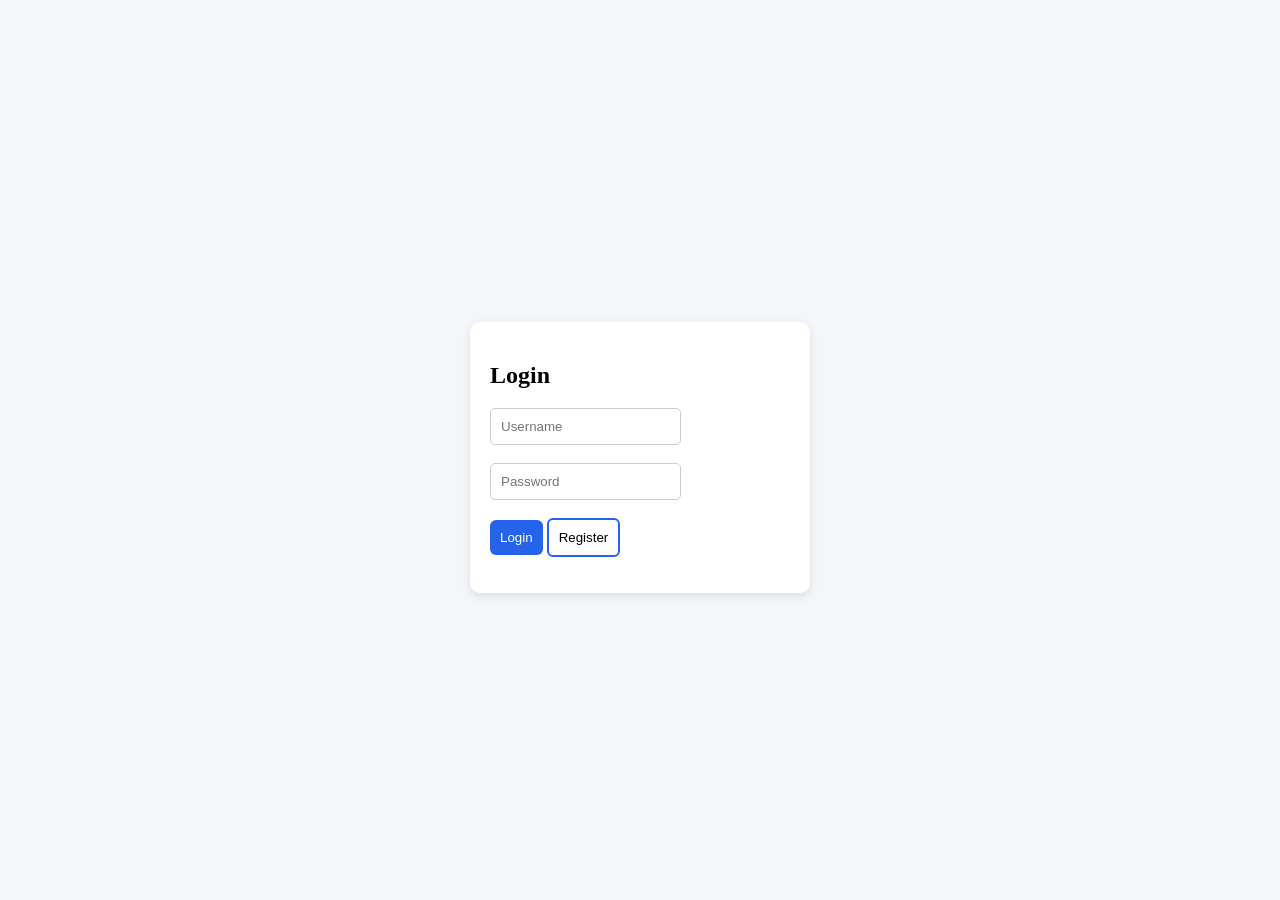
==== frontend/login.html @ e3522657 "login page added" ====
<!DOCTYPE html>
<html>
<head>
  <title>Login - MedCare</title>
  <link rel="stylesheet" href="style.css">
</head>

<body style="display:flex;justify-content:center;align-items:center;height:100vh;">

<div class="card" style="width:300px;">
  <h2>Login</h2>

  <input id="username" placeholder="Username"><br><br>
  <input id="password" type="password" placeholder="Password"><br><br>

  <button class="btn primary" onclick="login()">Login</button>
  <button class="btn outline" onclick="register()">Register</button>

  <p id="msg"></p>
</div>

<script>
const BASE_URL = "https://medical-project-c3re.onrender.com"; // keep same

function login(){
  fetch(`${BASE_URL}/login`, {
    method: "POST",
    headers: {"Content-Type":"application/json"},
    body: JSON.stringify({
      username: document.getElementById("username").value,
      password: document.getElementById("password").value
    })
  })
  .then(res=>res.json())
  .then(d=>{
    if(d.message){
      localStorage.setItem("loggedIn", true);
      window.location.href = "index.html";
    } else {
      document.getElementById("msg").innerText = d.error;
    }
  });
}

function register(){
  fetch(`${BASE_URL}/register`, {
    method: "POST",
    headers: {"Content-Type":"application/json"},
    body: JSON.stringify({
      username: document.getElementById("username").value,
      password: document.getElementById("password").value
    })
  })
  .then(res=>res.json())
  .then(d=>{
    document.getElementById("msg").innerText = d.message || d.error;
  });
}
</script>

</body>
</html>
---- frontend/style.css ----
body {
  margin: 0;
  font-family: 'Segoe UI';
  background: #f4f6f9;
}

.dashboard {
  display: flex;
}

/* Sidebar */
.sidebar {
  width: 230px;
  height: 100vh;
  background: #0a2540;
  color: white;
  padding: 20px;
}

.sidebar h2 {
  margin-bottom: 30px;
}

.sidebar ul {
  list-style: none;
  padding: 0;
}

.sidebar li {
  padding: 12px;
  margin-bottom: 10px;
  cursor: pointer;
  border-radius: 6px;
}

.sidebar li:hover,
.active {
  background: #1e3a8a;
}

/* Main */
.main {
  flex: 1;
  padding: 20px;
}

/* Top */
.topbar {
  display: flex;
  justify-content: space-between;
  margin-bottom: 20px;
}

/* Stats */
.stats {
  display: grid;
  grid-template-columns: repeat(4, 1fr);
  gap: 15px;
}

.stat {
  text-align: center;
}

.stat i {
  font-size: 20px;
}

.green { background: #e6fff2; }
.orange { background: #fff4e5; }
.red { background: #ffe5e5; }

/* Cards */
.card {
  background: white;
  padding: 20px;
  margin-top: 15px;
  border-radius: 10px;
  box-shadow: 0 3px 10px rgba(0,0,0,0.1);
}

/* Form */
.form-grid {
  display: grid;
  grid-template-columns: repeat(5, 1fr);
  gap: 10px;
}

input, select {
  padding: 10px;
  border-radius: 5px;
  border: 1px solid #ccc;
}

/* Buttons */
.btn-group {
  display: flex;
  gap: 10px;
  margin-top: 15px;
}

.btn {
  padding: 10px;
  border: none;
  border-radius: 6px;
  cursor: pointer;
}

.primary { background: #2563eb; color: white; }
.outline { border: 2px solid #2563eb; background: white; }
.success { background: #16a34a; color: white; }

/* Result */
.result-box {
  margin-top: 15px;
  padding: 15px;
  border-radius: 8px;
}

.high { border-left: 6px solid red; background: #ffe5e5; }
.moderate { border-left: 6px solid orange; background: #fff4e5; }
.low { border-left: 6px solid green; background: #e6fff2; }

/* Loader */
.loader {
  border: 4px solid #eee;
  border-top: 4px solid blue;
  width: 30px;
  height: 30px;
  border-radius: 50%;
  animation: spin 1s linear infinite;
  margin: 15px auto;
}

.hidden { display: none; }

@keyframes spin {
  100% { transform: rotate(360deg); }
}

/* Table */
.table {
  width: 100%;
  margin-top: 20px;
  border-collapse: collapse;
}

.table th, .table td {
  padding: 10px;
  border-bottom: 1px solid #ddd;
}

.badge {
  padding: 5px 10px;
  border-radius: 5px;
}

.badge.low { background: #e6fff2; }
.badge.moderate { background: #fff4e5; }
.badge.high { background: #ffe5e5; }

/* Toast */
.toast {
  position: fixed;
  bottom: 20px;
  right: 20px;
  background: green;
  color: white;
  padding: 10px 20px;
  border-radius: 5px;
}
/* Analytics layout */
.analytics {
  display: grid;
  grid-template-columns: 1fr 1fr;
  gap: 20px;
}

.analytics canvas {
  background: white;
  padding: 15px;
  border-radius: 10px;
}
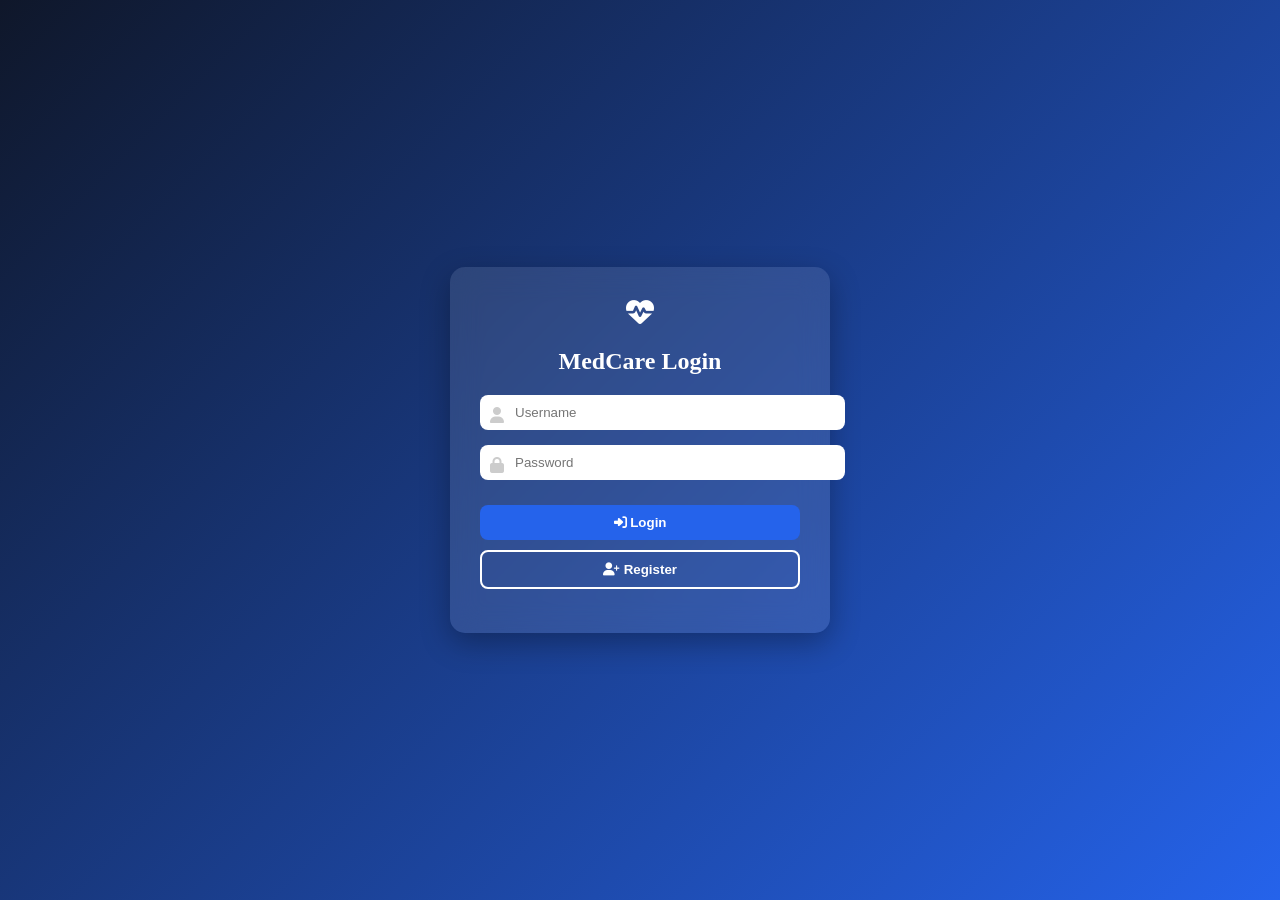
==== commit a83ed367: "ui upgrade" ====
--- a/frontend/login.html
+++ b/frontend/login.html
@@ -3,24 +3,128 @@
 <head>
   <title>Login - MedCare</title>
   <link rel="stylesheet" href="style.css">
+
+  <!-- Icons -->
+  <link href="https://cdnjs.cloudflare.com/ajax/libs/font-awesome/6.5.0/css/all.min.css" rel="stylesheet">
+
+  <style>
+    body {
+      margin: 0;
+      height: 100vh;
+      display: flex;
+      justify-content: center;
+      align-items: center;
+      font-family: 'Segoe UI';
+      background: linear-gradient(135deg, #0f172a, #2563eb);
+    }
+
+    .login-container {
+      background: rgba(255, 255, 255, 0.1);
+      backdrop-filter: blur(15px);
+      padding: 30px;
+      width: 320px;
+      border-radius: 15px;
+      color: white;
+      box-shadow: 0 10px 30px rgba(0,0,0,0.3);
+      text-align: center;
+    }
+
+    .login-container h2 {
+      margin-bottom: 20px;
+    }
+
+    .input-group {
+      position: relative;
+      margin-bottom: 15px;
+    }
+
+    .input-group i {
+      position: absolute;
+      top: 12px;
+      left: 10px;
+      color: #ccc;
+    }
+
+    .input-group input {
+      width: 100%;
+      padding: 10px 10px 10px 35px;
+      border-radius: 8px;
+      border: none;
+      outline: none;
+    }
+
+    .btn {
+      width: 100%;
+      padding: 10px;
+      margin-top: 10px;
+      border: none;
+      border-radius: 8px;
+      cursor: pointer;
+      font-weight: bold;
+    }
+
+    .primary {
+      background: #2563eb;
+      color: white;
+    }
+
+    .outline {
+      background: transparent;
+      border: 2px solid white;
+      color: white;
+    }
+
+    .btn:hover {
+      opacity: 0.9;
+    }
+
+    #msg {
+      margin-top: 10px;
+      font-size: 14px;
+    }
+
+    .logo {
+      font-size: 28px;
+      margin-bottom: 10px;
+    }
+
+  </style>
 </head>
 
-<body style="display:flex;justify-content:center;align-items:center;height:100vh;">
+<body>
 
-<div class="card" style="width:300px;">
-  <h2>Login</h2>
+<div class="login-container">
 
-  <input id="username" placeholder="Username"><br><br>
-  <input id="password" type="password" placeholder="Password"><br><br>
+  <div class="logo">
+    <i class="fa-solid fa-heart-pulse"></i>
+  </div>
 
-  <button class="btn primary" onclick="login()">Login</button>
-  <button class="btn outline" onclick="register()">Register</button>
+  <h2>MedCare Login</h2>
+
+  <div class="input-group">
+    <i class="fa fa-user"></i>
+    <input id="username" placeholder="Username">
+  </div>
+
+  <div class="input-group">
+    <i class="fa fa-lock"></i>
+    <input id="password" type="password" placeholder="Password">
+  </div>
+
+  <button class="btn primary" onclick="login()">
+    <i class="fa fa-sign-in-alt"></i> Login
+  </button>
+
+  <button class="btn outline" onclick="register()">
+    <i class="fa fa-user-plus"></i> Register
+  </button>
 
   <p id="msg"></p>
+
 </div>
 
 <script>
-const BASE_URL = "https://medical-project-c3re.onrender.com"; // keep same
+const BASE_URL = "https://medical-project-c3re.onrender.com";
 
 function login(){
   fetch(`${BASE_URL}/login`, {
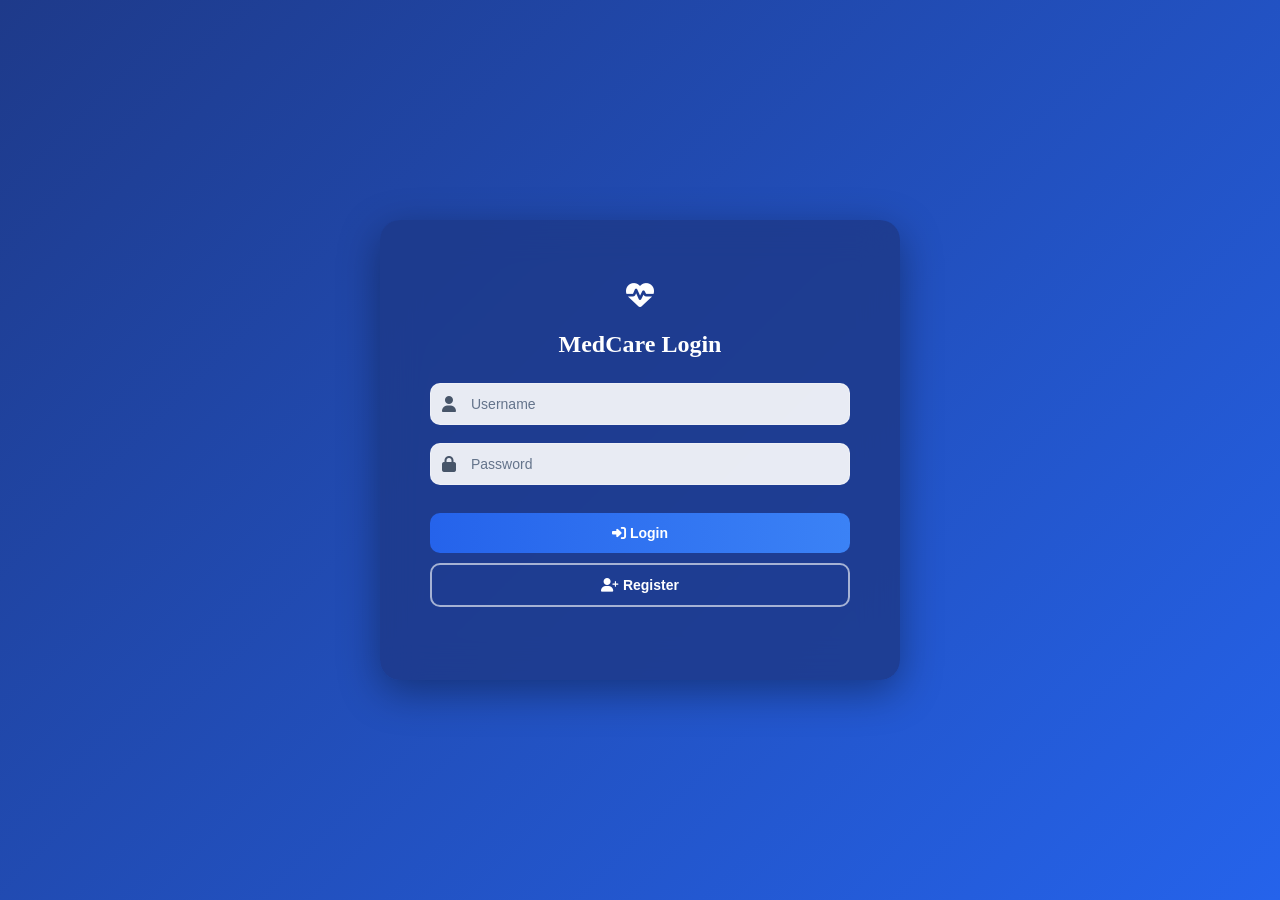
==== commit 6a15be08: "db fixed" ====
--- a/frontend/login.html
+++ b/frontend/login.html
@@ -7,87 +7,113 @@
   <!-- Icons -->
   <link href="https://cdnjs.cloudflare.com/ajax/libs/font-awesome/6.5.0/css/all.min.css" rel="stylesheet">
 
+
   <style>
-    body {
-      margin: 0;
-      height: 100vh;
-      display: flex;
-      justify-content: center;
-      align-items: center;
-      font-family: 'Segoe UI';
-      background: linear-gradient(135deg, #0f172a, #2563eb);
-    }
+  body {
+    margin: 0;
+    height: 100vh;
+    display: flex;
+    justify-content: center;
+    align-items: center;
+    font-family: 'Segoe UI';
+    background: linear-gradient(135deg, #1e3a8a, #2563eb);
+  }
 
-    .login-container {
-      background: rgba(255, 255, 255, 0.1);
-      backdrop-filter: blur(15px);
-      padding: 30px;
-      width: 320px;
-      border-radius: 15px;
-      color: white;
-      box-shadow: 0 10px 30px rgba(0,0,0,0.3);
-      text-align: center;
-    }
+  .login-container {
+  background: rgba(30, 58, 138, 0.85);
+  backdrop-filter: blur(18px);
 
-    .login-container h2 {
-      margin-bottom: 20px;
-    }
+  width: 420px;          /* slightly reduced from 440 */
+  padding: 60px 50px;    /* more vertical spacing */
 
-    .input-group {
-      position: relative;
-      margin-bottom: 15px;
-    }
+  border-radius: 20px;
+  color: white;
+  box-shadow: 0 12px 40px rgba(0,0,0,0.35);
+  text-align: center;
+  }
 
-    .input-group i {
-      position: absolute;
-      top: 12px;
-      left: 10px;
-      color: #ccc;
-    }
+  .logo {
+    font-size: 28px;
+    margin-bottom: 10px;
+  }
 
-    .input-group input {
-      width: 100%;
-      padding: 10px 10px 10px 35px;
-      border-radius: 8px;
-      border: none;
-      outline: none;
-    }
+  h2 {
+    margin-bottom: 25px;
+  }
 
-    .btn {
-      width: 100%;
-      padding: 10px;
-      margin-top: 10px;
-      border: none;
-      border-radius: 8px;
-      cursor: pointer;
-      font-weight: bold;
-    }
+  .input-group {
+    position: relative;
+    margin-bottom: 18px;
+  }
 
-    .primary {
-      background: #2563eb;
-      color: white;
-    }
+  .input-group i {
+  position: absolute;
+  top: 50%;
+  left: 12px;
+  transform: translateY(-50%);
+  color: #475569; /* darker icon */
+  }
 
-    .outline {
-      background: transparent;
-      border: 2px solid white;
-      color: white;
-    }
+  .input-group input {
+  width: 100%;
+  padding: 12px 12px 12px 40px;
+  border-radius: 10px;
+  border: 1px solid rgba(255,255,255,0.25);
+  outline: none;
+  font-size: 14px;
 
-    .btn:hover {
-      opacity: 0.9;
-    }
+  background: rgba(255,255,255,0.9);
+  color: #1e293b;
 
-    #msg {
-      margin-top: 10px;
-      font-size: 14px;
-    }
+  box-sizing: border-box; /* 🔥 important */
+  }
 
-    .logo {
-      font-size: 28px;
-      margin-bottom: 10px;
-    }
+  .input-group input::placeholder {
+  color: #64748b;  /* subtle grey */
+  }
 
+  .input-group input:focus {
+  border: 1px solid #3b82f6;
+  box-shadow: 0 0 0 2px rgba(59,130,246,0.3);
+  }
+
+  .btn {
+    width: 100%;
+    padding: 12px;
+    margin-top: 10px;
+    border: none;
+    border-radius: 10px;
+    cursor: pointer;
+    font-weight: 600;
+    font-size: 14px;
+    transition: 0.3s;
+  }
+
+  .primary {
+    background: linear-gradient(90deg, #2563eb, #3b82f6);
+    color: white;
+  }
+
+  .primary:hover {
+    transform: translateY(-1px);
+    box-shadow: 0 6px 15px rgba(0,0,0,0.3);
+  }
+
+  .outline {
+    background: transparent;
+    border: 2px solid rgba(255,255,255,0.6);
+    color: white;
+  }
+
+  .outline:hover {
+    background: rgba(255,255,255,0.1);
+  }
+
+  #msg {
+    margin-top: 12px;
+    font-size: 13px;
+    color: #facc15;
+  }
   </style>
 </head>
 
